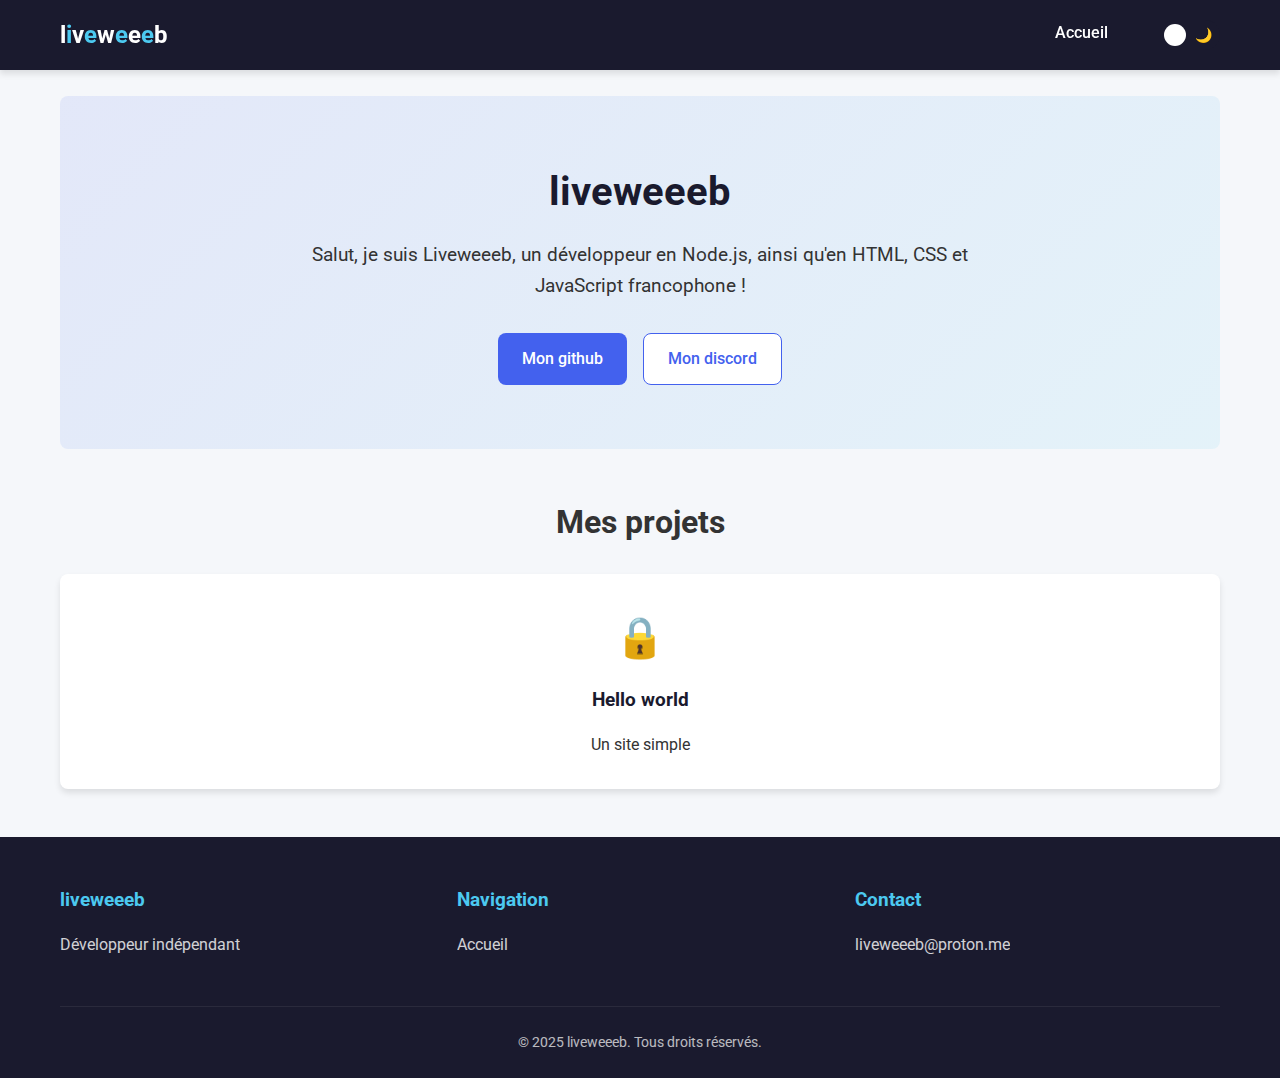
==== index.html @ f6128121 "Update index.html" ====
<!DOCTYPE html>
<html lang="fr" data-theme="light">
<head>
    <meta charset="UTF-8">
    <meta name="viewport" content="width=device-width, initial-scale=1.0">
    <title>EncodeAble - Chiffrement de messages secrets</title>

    <!-- Favicon -->
    <link rel="icon" type="image/png" href="/img/logo.png">
    <link rel="apple-touch-icon" href="/img/apple-touch-icon.png">

    <!-- CSS -->
    <link rel="stylesheet" href="./assets/css/styles.css">
    <link rel="stylesheet" href="./assets/css/dark.css">
    <link href="https://fonts.googleapis.com/css2?family=Roboto:wght@300;400;500;700&family=Source+Code+Pro&display=swap" rel="stylesheet">

    <!-- Meta Essentiels -->
    <meta name="description" content="Site portfolio de liveweeeb.">
    <meta name="keywords" content="portfolio, liveweeeb">
    <meta name="author" content="liveweeeb">

    <!-- Meta Thème -->
    <meta name="theme-color" content="#E4F1F9" media="(prefers-color-scheme: light)">
    <meta name="theme-color" content="#1a1a2e" media="(prefers-color-scheme: dark)">
    <meta name="msapplication-TileColor" content="#3f37c9">

    <!-- Open Graph / Facebook -->
    <meta property="og:type" content="website">
    <meta property="og:url" content="https://liveweeeb13.github.io/">
    <meta property="og:title" content="Portfolio de liveweeeb - Page d'Accueil">
    <meta property="og:description" content="Site portfolio de liveweeeb.">
    <meta property="og:image" content="https://liveweeeb13.github.io/assets/img/liveweeeb_pfp.png">

    <!-- Twitter -->
    <meta name="twitter:card" content="summary_large_image">
    <meta name="twitter:title" content="Portfolio  de liveweeeb - Page d'Accueil">
    <meta name="twitter:description" content="Site portfolio de liveweeeb.">
    <meta name="twitter:image" content="https://liveweeeb13.github.io/assets/img/liveweeeb_pfp.png">

    <!-- iOS -->
    <meta name="apple-mobile-web-app-capable" content="yes">
    <meta name="apple-mobile-web-app-status-bar-style" content="default">
    <meta name="apple-mobile-web-app-title" content="Portfolio de liveweeeb - Page d'Accueil"">
</head>
<body>

    <!-- HEADER -->
    <header class="main-header">
        <div class="container">
            <div class="logo">
                <a href="/">l<span>i</span>v<span>e</span>w<span>e</span>e<span>e</span>b</a>
            </div>
            <nav class="main-nav">
                <ul>
                    <li><a href="/">Accueil</a></li>
                    <li>
                        <label class="theme-switch" for="theme-checkbox">
                            <input type="checkbox" id="theme-checkbox">
                            <div class="slider round">
                                <span class="sun" draggable="false">☀️</span>
                                <span class="moon" draggable="false">🌙</span>
                            </div>
                        </label>
                    </li>
                </ul>
            </nav>
        </div>
    </header>

    <!-- MAIN -->
    <main class="container">
        <br>
        <section class="hero">
            <h1>liveweeeb</h1>
            <p>Salut, je suis Liveweeeb, un développeur en Node.js, ainsi qu'en HTML, CSS et JavaScript francophone !</p>
            <div class="cta-buttons">
                <a target="_blank" href="https://github.com/liveweeeb13/" class="btn btn-primary">Mon github</a>
                <a target="_blank" href="https://discord.gg/ukJegYrXWR" class="btn btn-secondary">Mon discord</a>
            </div>
        </section>

        <div class="center">
            <h1>Mes projets</h1>
            <br>
        </div>

        <section class="projects">
            <div class="project-card">
                <div class="project-icon">🔒</div>
                <a href="/projet-example" class="project-title">
                    <h3>Hello world</h3>
                </a>
                <p>Un site simple</p>
            </div>
        </section>
    </main>

    <!-- FOOTER -->
    <footer class="main-footer">
        <div class="container">
            <div class="footer-content">
                <div class="footer-section">
                    <h3>liveweeeb</h3>
                    <p>Développeur indépendant</p>
                </div>
                <div class="footer-section">
                    <h3>Navigation</h3>
                    <ul>
                        <li><a href="/">Accueil</a></li>
                    </ul>
                </div>
                <div class="footer-section">
                    <h3>Contact</h3>
                    <p>liveweeeb@proton.me</p>
                </div>
            </div>
            <div class="footer-bottom">
                <p>&copy; 2025 liveweeeb. Tous droits réservés.</p>
            </div>
        </div>
    </footer>

    <!-- SCRIPT -->
    <script>
        const themeSwitch = document.getElementById('theme-checkbox');
        const body = document.body;

        if (localStorage.getItem('theme') === 'dark' ||
            (!localStorage.getItem('theme') && window.matchMedia('(prefers-color-scheme: dark)').matches)) {
            body.classList.add('dark-theme');
            themeSwitch.checked = true;
        }

        themeSwitch.addEventListener('change', function () {
            if (this.checked) {
                body.classList.add('dark-theme');
                localStorage.setItem('theme', 'dark');
            } else {
                body.classList.remove('dark-theme');
                localStorage.setItem('theme', 'light');
            }
        });
    </script>
</body>
</html>
---- assets/css/styles.css ----
:root {
    --primary-color: #4361ee;
    --secondary-color: #3f37c9;
    --accent-color: #4cc9f0;
    --dark-color: #1a1a2e;
    --light-color: #f8f9fa;
    --success-color: #4bb543;
    --error-color: #ff3333;
    --border-radius: 8px;
    --box-shadow: 0 4px 6px rgba(0, 0, 0, 0.1);
    --transition: all 0.2s ease;
}

* {
    margin: 0;
    padding: 0;
    box-sizing: border-box;
}

body {
    font-family: 'Roboto', sans-serif;
    line-height: 1.6;
    color: #333;
    background-color: #f5f7fa;
    display: flex;
    flex-direction: column;
    min-height: 100vh;
}

.container {
    width: 100%;
    max-width: 1200px;
    margin: 0 auto;
    padding: 0 20px;
}

.main-header {
    background-color: var(--dark-color);
    color: white;
    padding: 1rem 0;
    box-shadow: var(--box-shadow);
    position: sticky;
    top: 0;
    z-index: 100;
    transition: var(--transition);
}

.main-header .container {
    display: flex;
    justify-content: space-between;
    align-items: center;
}

.logo a {
    color: white;
    text-decoration: none;
    font-size: 1.5rem;
    font-weight: 700;
    transition: var(--transition);
}

.logo span {
    color: var(--accent-color);
}

.main-nav ul {
    display: flex;
    list-style: none;
}

.main-nav li {
    margin-left: 2rem;
}

.main-nav a {
    color: white;
    text-decoration: none;
    font-weight: 500;
    padding: 0.5rem 0;
    position: relative;
    transition: var(--transition);
}

.main-nav a:hover {
    color: var(--accent-color);
}

.main-nav a::after {
    content: '';
    position: absolute;
    bottom: 0;
    left: 0;
    width: 0;
    height: 2px;
    transition: var(--transition);
    background-color: var(--accent-color);
}

.main-nav a:hover::after {
    width: 100%;
}

main {
    flex: 1;
    padding: 2rem 0;
}

.center {
    text-align: center;
}

.hero {
    text-align: center;
    padding: 4rem 0;
    background: linear-gradient(135deg, rgba(67, 97, 238, 0.1) 0%, rgba(76, 201, 240, 0.1) 100%);
    border-radius: var(--border-radius);
    margin-bottom: 3rem;
    transition: var(--transition);
}

.hero h1 {
    font-size: 2.5rem;
    margin-bottom: 1rem;
    color: var(--dark-color);
}

.hero p {
    font-size: 1.2rem;
    max-width: 700px;
    margin: 0 auto 2rem;
    color: #333;
    transition: var(--transition);
}

.projects {
    display: grid;
    grid-template-columns: repeat(auto-fit, minmax(300px, 1fr));
    gap: 2rem;
    margin-bottom: 3rem;
}

.project-title {
    text-decoration: none; 
    color: inherit;
}

.project-title:hover {
    color: #4361ee;
}

.project-card {
    background: white;
    padding: 2rem;
    border-radius: var(--border-radius);
    box-shadow: var(--box-shadow);
    text-align: center;
    transition: var(--transition);
}

.project-card:hover {
    transform: translateY(-5px);
    box-shadow: 0 10px 20px rgba(0, 0, 0, 0.1);
}

.project-icon {
    font-size: 2.5rem;
    margin-bottom: 1rem;
}

.project-card h3 {
    margin-bottom: 1rem;
    color: var(--dark-color);
    transition: var(--transition);
}

.content-section {
    background: white;
    padding: 2rem;
    border-radius: var(--border-radius);
    box-shadow: var(--box-shadow);
    margin-bottom: 2rem;
    transition: var(--transition);
}

.content-section h2 {
    color: var(--dark-color);
    margin-bottom: 0.5rem;
    transition: var(--transition);
}

.btn {
    display: inline-flex;
    align-items: center;
    justify-content: center;
    padding: 0.75rem 1.5rem;
    border: none;
    border-radius: var(--border-radius);
    font-weight: 500;
    text-decoration: none;
    cursor: pointer;
    transition: var(--transition);
}

.btn-icon {
    margin-right: 0.5rem;
}

.btn-primary {
    background-color: var(--primary-color);
    color: white;
    transition: var(--transition);
}

.btn-primary:hover {
    background-color: var(--secondary-color);
    transform: translateY(-2px);
}

.btn-secondary {
    background-color: white;
    color: var(--primary-color);
    border: 1px solid var(--primary-color);
    transition: var(--transition);
}

.btn-secondary:hover {
    background-color: #f0f4ff;
    transform: translateY(-2px);
}

.btn-large {
    padding: 1rem 2rem;
    font-size: 1.1rem;
    transition: var(--transition);
}

.cta-buttons {
    display: flex;
    gap: 1rem;
    justify-content: center;
    margin-top: 2rem;
}

.main-footer {
    background-color: var(--dark-color);
    color: white;
    padding: 3rem 0 0;
    margin-top: auto;
    transition: var(--transition);
}

.footer-content {
    display: grid;
    grid-template-columns: repeat(auto-fit, minmax(250px, 1fr));
    gap: 2rem;
    margin-bottom: 2rem;
    transition: var(--transition);
}

.footer-section h3 {
    color: var(--accent-color);
    margin-bottom: 1rem;
    font-size: 1.2rem;
    transition: var(--transition);
}

.footer-section p {
    margin-bottom: 1rem;
    opacity: 0.8;
    transition: var(--transition);
}

.footer-section ul {
    list-style: none;
}

.footer-section li {
    margin-bottom: 0.5rem;
}

.footer-section a {
    color: white;
    text-decoration: none;
    opacity: 0.8;
    transition: var(--transition);
}

.footer-section a:hover {
    opacity: 1;
    color: var(--accent-color);
}

.footer-bottom {
    text-align: center;
    padding: 1.5rem 0;
    border-top: 1px solid rgba(255, 255, 255, 0.1);
    font-size: 0.9rem;
    opacity: 0.7;
    transition: var(--transition);
}


.theme-switch {
    position: relative;
    display: inline-block;
    width: 60px;
    height: 30px;
    margin-left: 20px;
}

.theme-switch input {
    opacity: 0;
    width: 0;
    height: 0;
}

.slider {
    position: absolute;
    cursor: pointer;
    top: 0;
    left: 0;
    right: 0;
    bottom: 0;
    background-color: #1a1a2e;
    border-radius: 34px;
    transition: var(--transition);
}

.slider:before {
    position: absolute;
    content: "";
    height: 22px;
    width: 22px;
    left: 4px;
    bottom: 4px;
    background-color: white;
    border-radius: 50%;
    z-index: 2;
    transition: var(--transition);
}

input:checked + .slider {
    background-color: #4cc9f0;
}

input:checked + .slider:before {
    transform: translateX(30px);
}

.slider .sun, .slider .moon {
    position: absolute;
    font-size: 14px;
    line-height: 30px;
    user-select: none;
    pointer-events: none;
    transition: var(--transition);
}

.slider .sun {
    left: 8px;
    opacity: 0;
}

.slider .moon {
    right: 8px;
    opacity: 1;
}

input:checked + .slider .sun {
    opacity: 1;
}

input:checked + .slider .moon {
    opacity: 0;
}
---- assets/css/dark.css ----
.dark-theme {
    --primary-color: #90caf9;
    --secondary-color: #42a5f5;
    --accent-color: #f48fb1;
    --dark-color: #121212;
    --light-color: #1e1e1e;
    --success-color: #66bb6a;
    --error-color: #ef5350;
    --border-radius: 8px;
    --box-shadow: 0 4px 10px rgba(0, 0, 0, 0.4);
    --transition: all 0.2s ease;
    
    background-color: var(--dark-color);
    color: #e0e0e0;
}

.dark-theme body {
    background-color: var(--dark-color);
    color: #e0e0e0;

}

.dark-theme .main-header {
    background-color: #1e1e1e;
    box-shadow: var(--box-shadow);

}

.dark-theme .logo a,
.dark-theme .main-nav a {
    color: #e0e0e0;

}

.dark-theme .main-nav a:hover,
.dark-theme .logo span {
    color: var(--accent-color);

}

.dark-theme .main-nav a::after {
    background-color: var(--accent-color);

}

.dark-theme .hero {
    background: linear-gradient(135deg, rgba(144, 202, 249, 0.1) 0%, rgba(244, 143, 177, 0.1) 100%);

}

.dark-theme .hero h1,
.dark-theme .hero p,
.dark-theme .project-card h3 {
    color: #e0e0e0;
}

.dark-theme .project-card,
.dark-theme .content-section,
.dark-theme .result-box,
.dark-theme .result-text {
    background-color: #1e1e1e;
    color: #e0e0e0;
    border: 1px solid #333;

}

.dark-theme textarea {
    background-color: #1e1e1e;
    color: #e0e0e0;
    border-color: #333;

}

.dark-theme textarea:focus {
    border-color: var(--primary-color);
    box-shadow: 0 0 0 3px rgba(144, 202, 249, 0.2);

}

.dark-theme .btn-primary {
    background-color: var(--primary-color);
    color: #121212;

}

.dark-theme .btn-primary:hover {
    background-color: var(--secondary-color);

}

.dark-theme .btn-secondary {
    background-color: #1e1e1e;
    color: var(--primary-color);
    border: 1px solid var(--primary-color);

}

.dark-theme .btn-secondary:hover {
    background-color: #2c2c2c;

}

.dark-theme .main-footer {
    background-color: #1a1a1a;
    color: #e0e0e0;

}

.dark-theme .footer-section a {
    color: #e0e0e0;

}

.dark-theme .footer-section a:hover {
    color: var(--accent-color);

}

.dark-theme .content-section h2 {
    color: #e0e0e0;

}
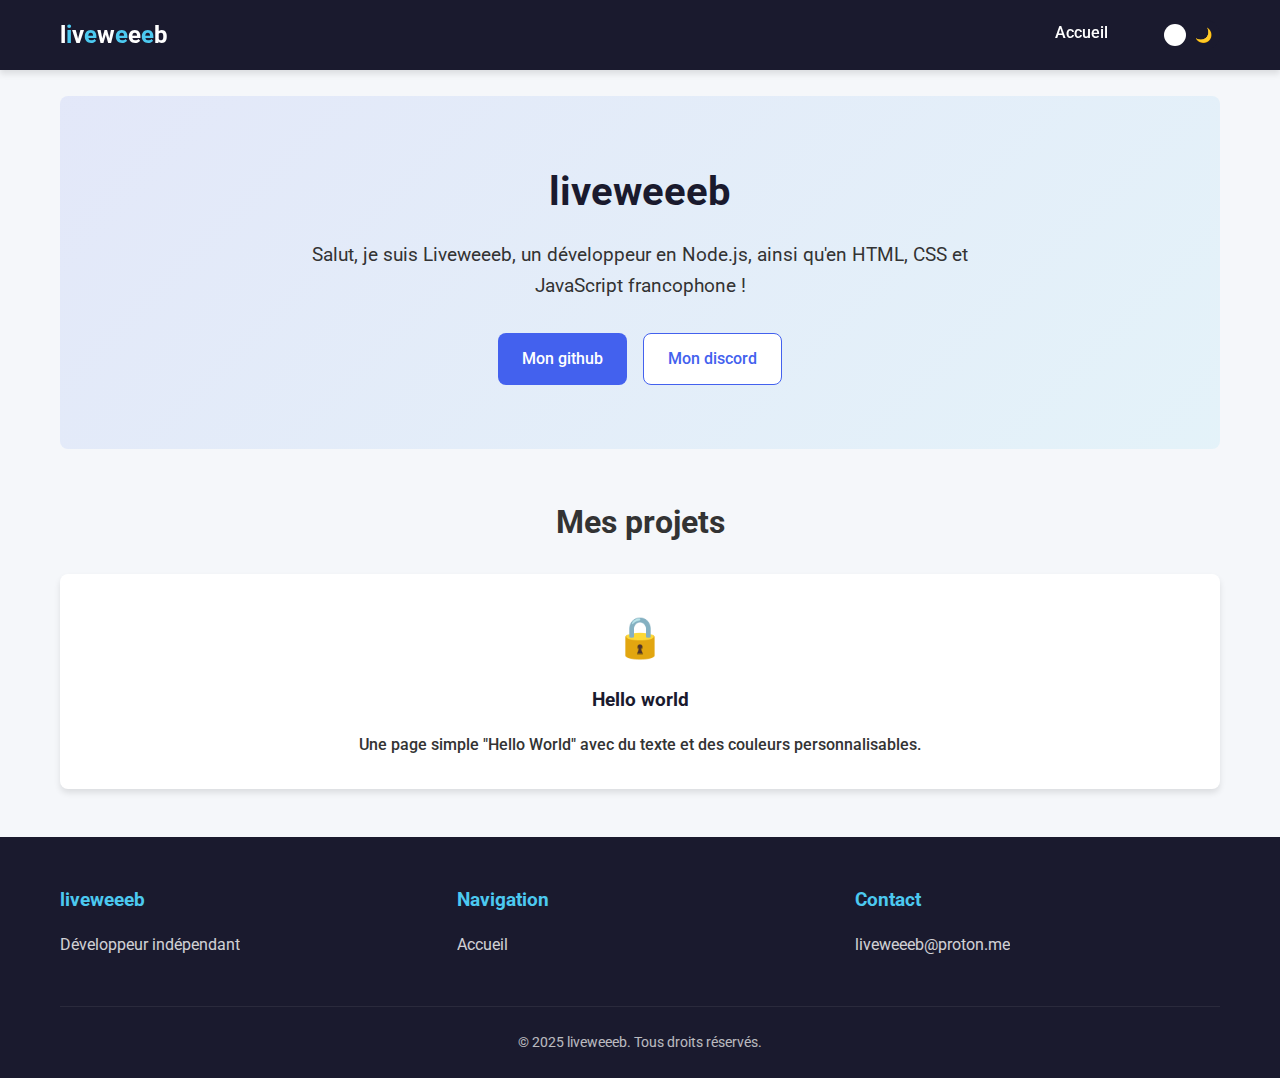
==== commit 76b6b558: "flemme" ====
--- a/index.html
+++ b/index.html
@@ -12,7 +12,9 @@
     <!-- CSS -->
     <link rel="stylesheet" href="./assets/css/styles.css">
     <link rel="stylesheet" href="./assets/css/dark.css">
-    <link href="https://fonts.googleapis.com/css2?family=Roboto:wght@300;400;500;700&family=Source+Code+Pro&display=swap" rel="stylesheet">
+    <link
+        href="https://fonts.googleapis.com/css2?family=Roboto:wght@300;400;500;700&family=Source+Code+Pro&display=swap"
+        rel="stylesheet">
 
     <!-- Meta Essentiels -->
     <meta name="description" content="Site portfolio de liveweeeb.">
@@ -45,26 +47,26 @@
 <body>
 
     <!-- HEADER -->
-    <header class="main-header">
-        <div class="container">
-            <div class="logo">
-                <a href="/">l<span>i</span>v<span>e</span>w<span>e</span>e<span>e</span>b</a>
-            </div>
-            <nav class="main-nav">
-                <ul>
-                    <li><a href="/">Accueil</a></li>
-                    <li>
-                        <label class="theme-switch" for="theme-checkbox">
-                            <input type="checkbox" id="theme-checkbox">
-                            <div class="slider round">
-                                <span class="sun" draggable="false">☀️</span>
-                                <span class="moon" draggable="false">🌙</span>
-                            </div>
-                        </label>
-                    </li>
-                </ul>
-            </nav>
+    <header class=" main-header">
+    <div class="container">
+        <div class="logo">
+            <a href="/">l<span>i</span>v<span>e</span>w<span>e</span>e<span>e</span>b</a>
         </div>
+        <nav class="main-nav">
+            <ul>
+                <li><a href="/">Accueil</a></li>
+                <li>
+                    <label class="theme-switch" for="theme-checkbox">
+                        <input type="checkbox" id="theme-checkbox">
+                        <div class="slider round">
+                            <span class="sun" draggable="false">☀️</span>
+                            <span class="moon" draggable="false">🌙</span>
+                        </div>
+                    </label>
+                </li>
+            </ul>
+        </nav>
+    </div>
     </header>
 
     <!-- MAIN -->
@@ -72,7 +74,8 @@
         <br>
         <section class="hero">
             <h1>liveweeeb</h1>
-            <p>Salut, je suis Liveweeeb, un développeur en Node.js, ainsi qu'en HTML, CSS et JavaScript francophone !</p>
+            <p>Salut, je suis Liveweeeb, un développeur en Node.js, ainsi qu'en HTML, CSS et JavaScript francophone !
+            </p>
             <div class="cta-buttons">
                 <a target="_blank" href="https://github.com/liveweeeb13/" class="btn btn-primary">Mon github</a>
                 <a target="_blank" href="https://discord.gg/ukJegYrXWR" class="btn btn-secondary">Mon discord</a>
@@ -87,10 +90,12 @@
         <section class="projects">
             <div class="project-card">
                 <div class="project-icon">🔒</div>
-                <a href="/projet-example" class="project-title">
+                <a href="https://liveweeeb13.github.io/helloworld/" class="project-title">
                     <h3>Hello world</h3>
                 </a>
-                <p>Un site simple</p>
+                <a href="https://github.com/liveweeeb13/helloworld" class="project-title">
+                    <p>Une page simple "Hello World" avec du texte et des couleurs personnalisables.</p>
+                </a>
             </div>
         </section>
     </main>
@@ -141,5 +146,6 @@
             }
         });
     </script>
-</body>
-</html>
+    </body>
+
+</html>--- a/assets/css/styles.css
+++ b/assets/css/styles.css
@@ -140,13 +140,13 @@
 }
 
 .project-title {
-    text-decoration: none; 
     color: inherit;
-}
-
-.project-title:hover {
-    color: #4361ee;
-}
+    text-decoration: none;
+    font-weight: 500;
+    position: relative;
+    padding: 0.5rem 0;
+}
+
 
 .project-card {
     background: white;
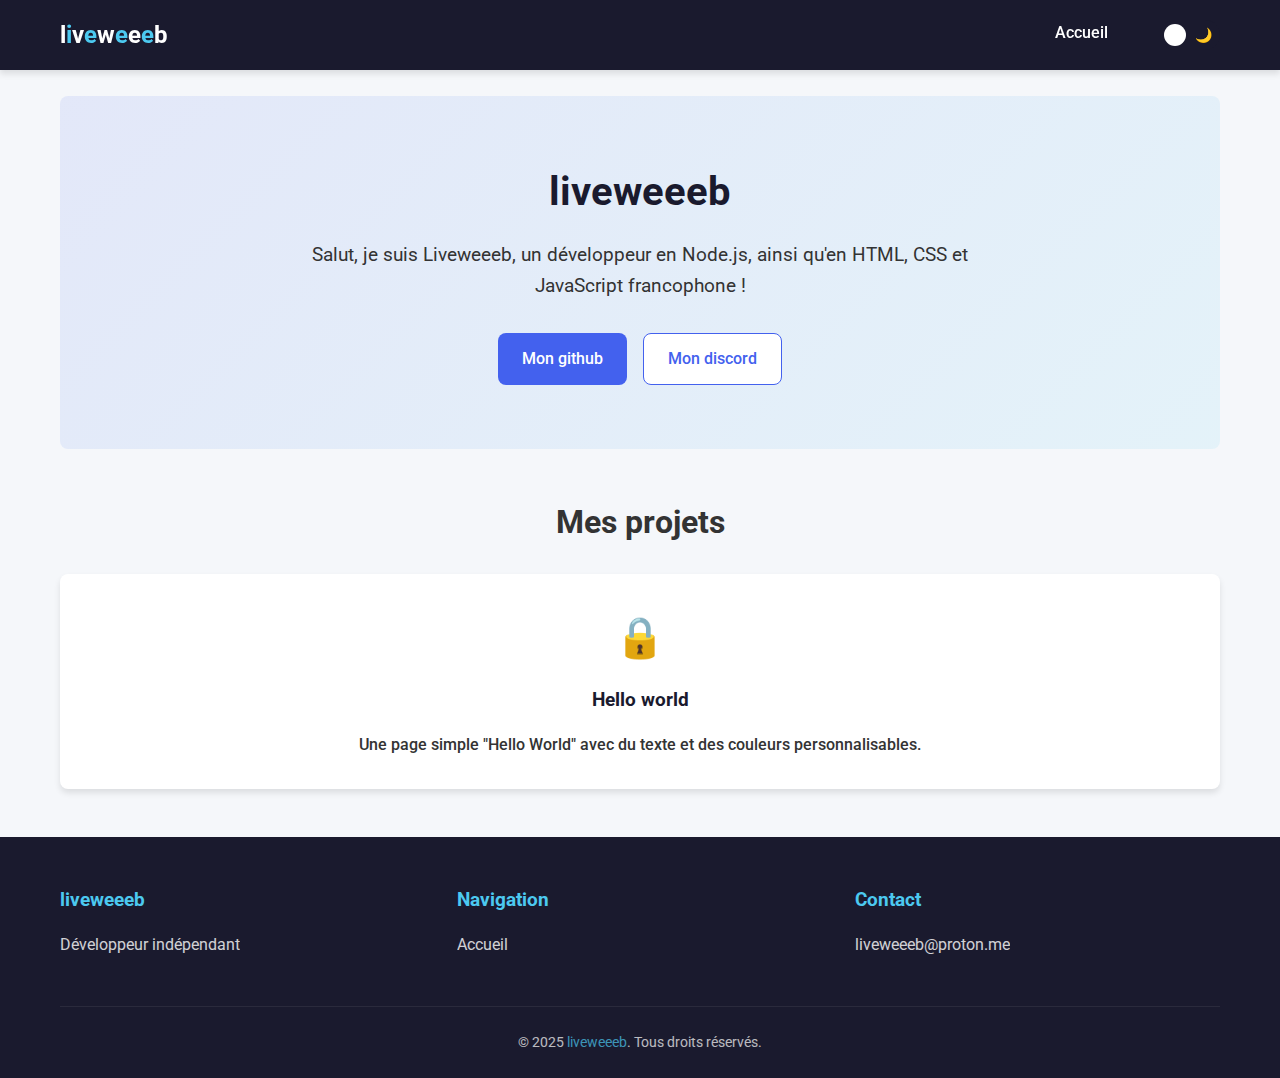
==== commit 747a257a: "F" ====
--- a/index.html
+++ b/index.html
@@ -3,11 +3,11 @@
 <head>
     <meta charset="UTF-8">
     <meta name="viewport" content="width=device-width, initial-scale=1.0">
-    <title>EncodeAble - Chiffrement de messages secrets</title>
+    <title>Liveweeeb - Accueil</title>
 
     <!-- Favicon -->
-    <link rel="icon" type="image/png" href="/img/logo.png">
-    <link rel="apple-touch-icon" href="/img/apple-touch-icon.png">
+    <link rel="icon" type="image/png" href="/assets/img/liveweeeb_pfp.png">
+    <link rel="apple-touch-icon" href="/assets/img/liveweeeb_pfp.png">
 
     <!-- CSS -->
     <link rel="stylesheet" href="./assets/css/styles.css">
@@ -42,7 +42,7 @@
     <!-- iOS -->
     <meta name="apple-mobile-web-app-capable" content="yes">
     <meta name="apple-mobile-web-app-status-bar-style" content="default">
-    <meta name="apple-mobile-web-app-title" content="Portfolio de liveweeeb - Page d'Accueil"">
+    <meta name="apple-mobile-web-app-title" content="Portfolio de liveweeeb - Page d'Accueil">
 </head>
 <body>
 
@@ -99,7 +99,7 @@
             </div>
         </section>
     </main>
-
+    
     <!-- FOOTER -->
     <footer class="main-footer">
         <div class="container">
@@ -116,11 +116,11 @@
                 </div>
                 <div class="footer-section">
                     <h3>Contact</h3>
-                    <p>liveweeeb@proton.me</p>
+                    <a href="mailto:liveweeeb@proton.me">liveweeeb@proton.me</a>
                 </div>
             </div>
             <div class="footer-bottom">
-                <p>&copy; 2025 liveweeeb. Tous droits réservés.</p>
+                <p>&copy; 2025 <span>liveweeeb</span>. Tous droits réservés.</p>
             </div>
         </div>
     </footer>
--- a/assets/css/styles.css
+++ b/assets/css/styles.css
@@ -59,7 +59,7 @@
     transition: var(--transition);
 }
 
-.logo span {
+.logo span, .footer-bottom span {
     color: var(--accent-color);
 }
 
